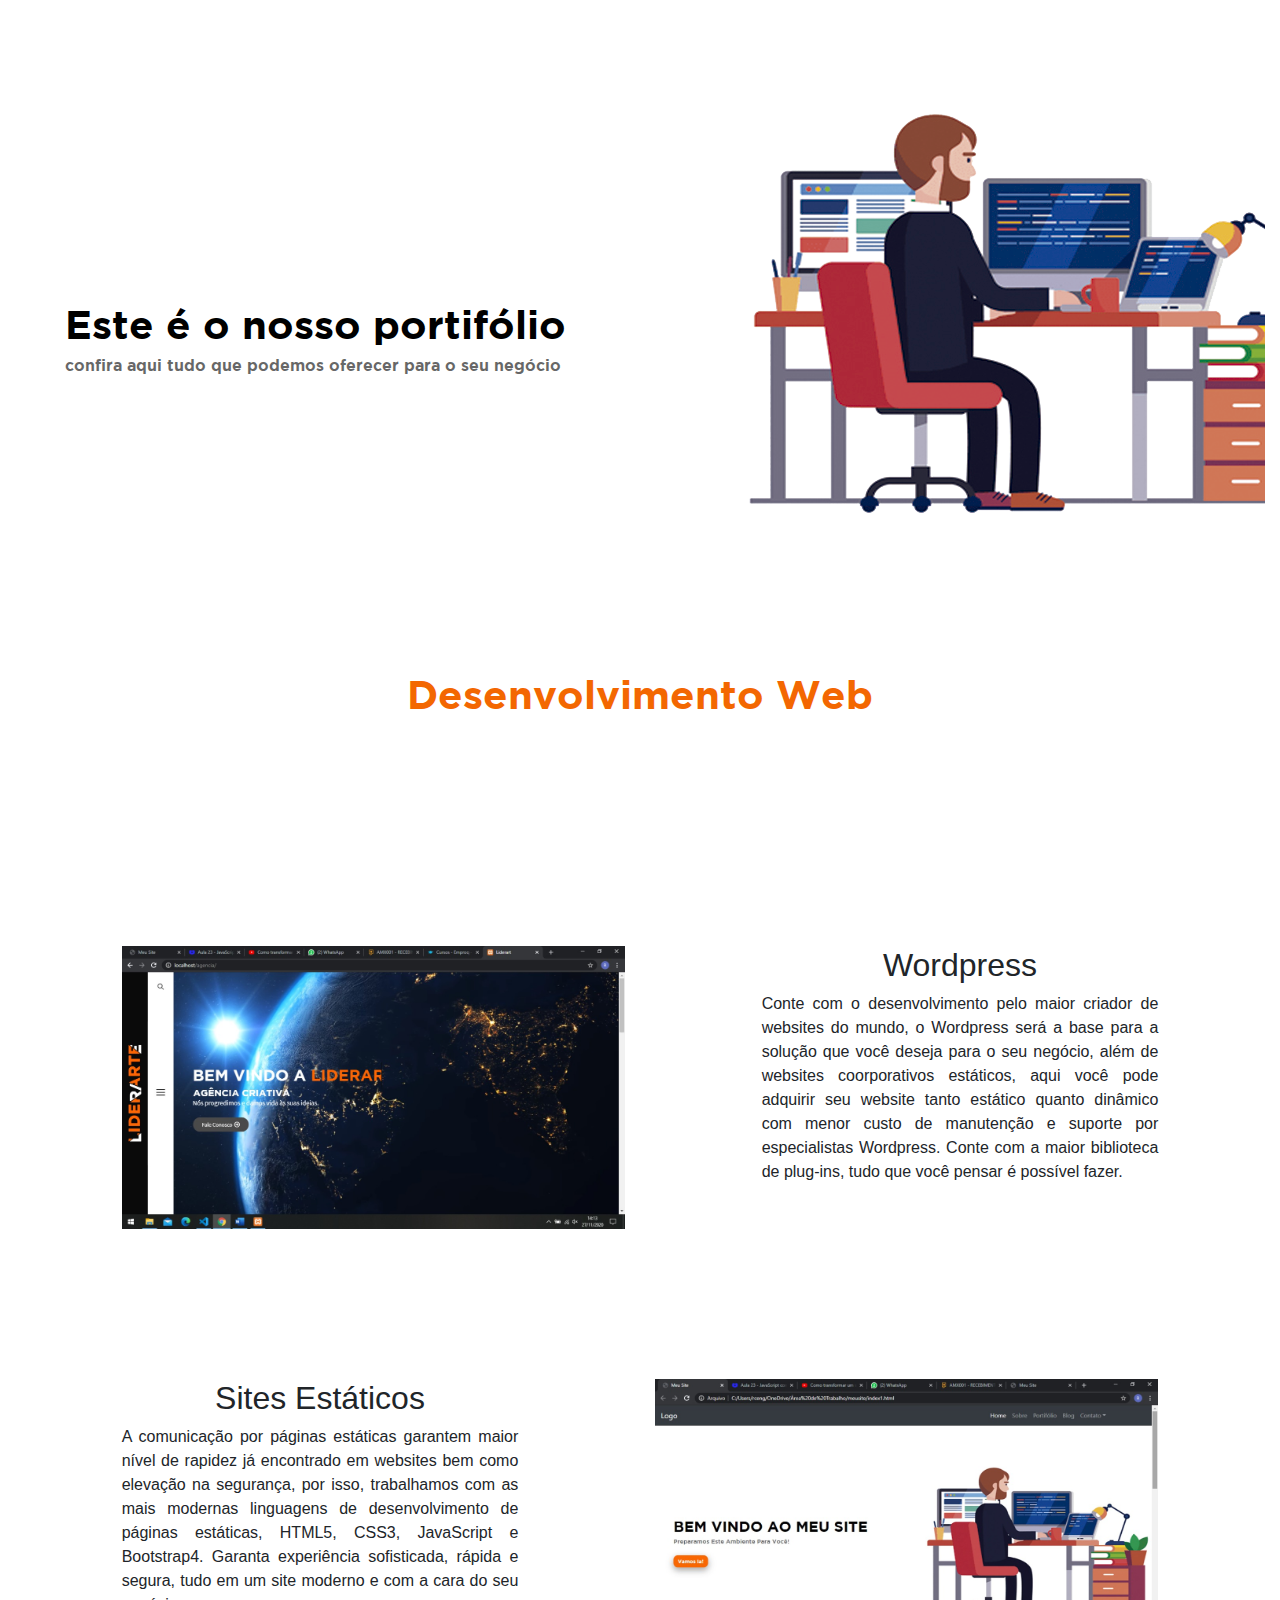
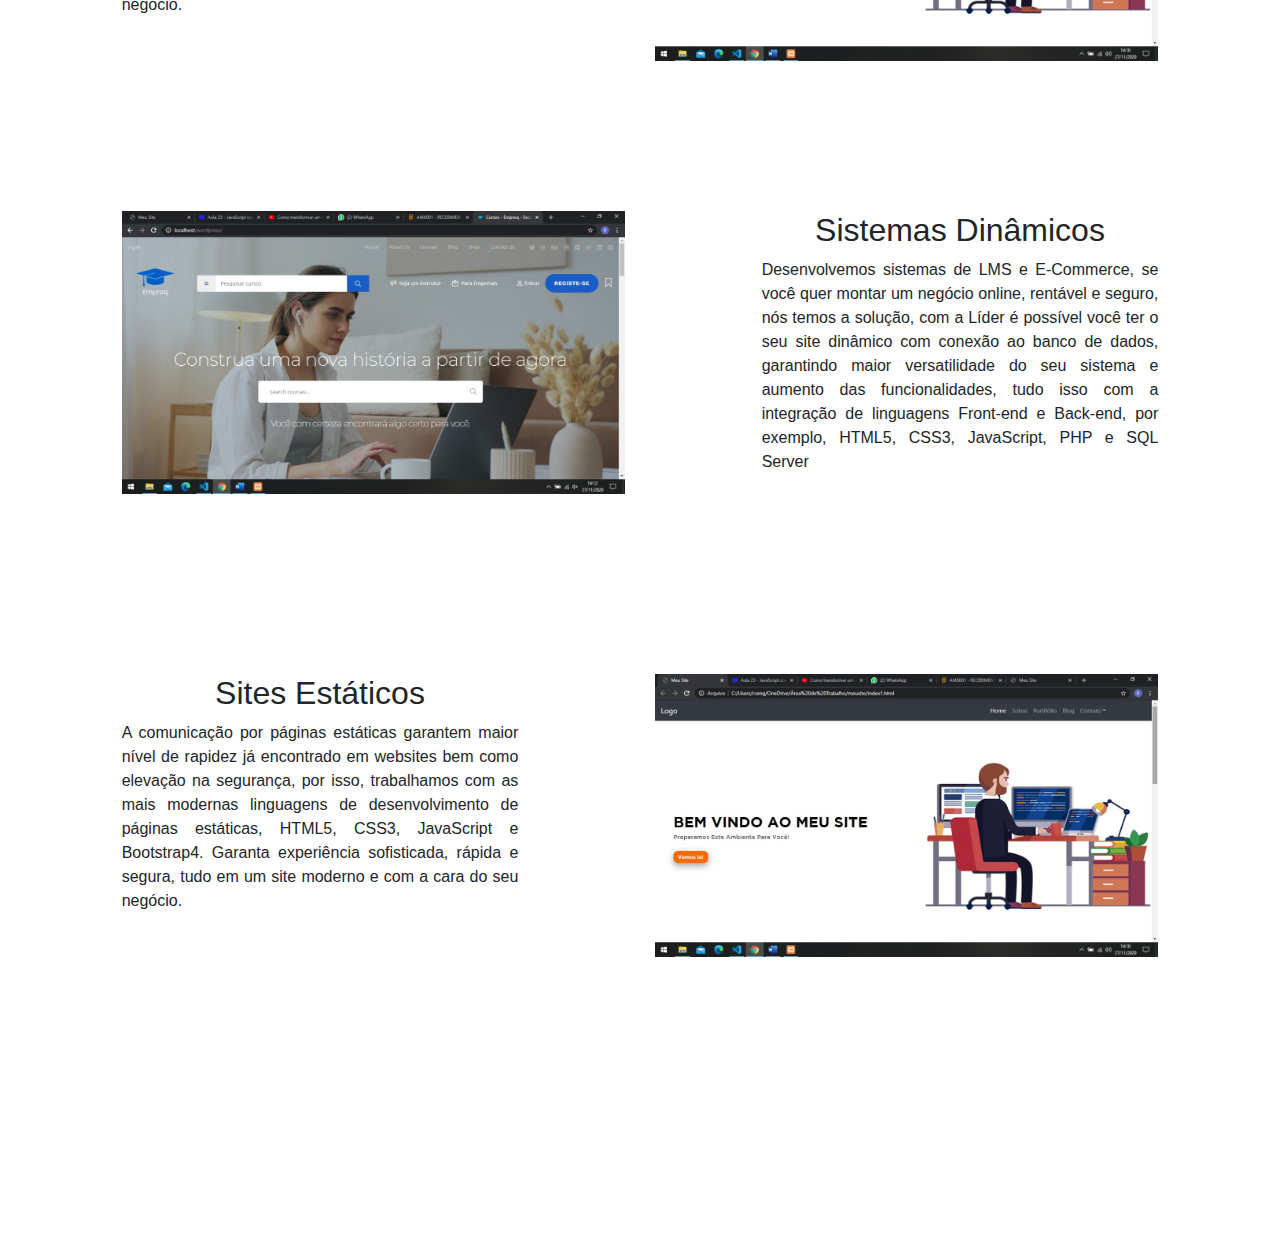
==== index.html.html @ 7605582d "update" ====
<!DOCTYPE html>
<html lang="pt-br">
<head>
        <title>Apresentação</title>
        <meta charset="utf-8">
        <!--Mobile-->
        <meta name="viewport" content="width=device-width, initial-scale=1">

        <!-- Latest compiled and minified CSS -->
        <link rel="stylesheet" href="https://maxcdn.bootstrapcdn.com/bootstrap/4.5.2/css/bootstrap.min.css">

        <!--For Font-Aswesome Icons-->
        <link rel="stylesheet" href="https://cdnj.cloudflare.com/ajax/libs/font-awesome/4.7.0/css/font-awesome.min.css">

        <!-- jQuery library -->
        <script src="https://ajax.googleapis.com/ajax/libs/jquery/3.5.1/jquery.min.js"></script>

        <!-- Popper JS -->
        <script src="https://cdnjs.cloudflare.com/ajax/libs/popper.js/1.16.0/umd/popper.min.js"></script>

        <!-- Latest compiled JavaScript -->
        <script src="https://maxcdn.bootstrapcdn.com/bootstrap/4.5.2/js/bootstrap.min.js"></script>

        <link rel="stylesheet" type="text/css" href="css/estilo.css">

        <style>

        </style>
        
</head>
<body class="container-fluid">
    <div id="capa" class="container-fluid">
        <h1 id="aprtitulo1" >Este é o nosso portifólio</h1>
        <h3 >confira aqui tudo que podemos oferecer para o seu negócio</h3>
    </div>
    <div id="aprcorpo" class="container-fluid"><h1 style="text-align: center;">Desenvolvimento Web</h1></div>
    <div class="containter-fluid" id="aprcorpo2">
        <div class="row">
            <div class="col-sm-1"></div>
            <div class="col-sm-5"><img src="imagens/site1.jfif"  height="500px" class="img-fluid"></div>
            <div class="col-sm-1"></div>
            <div class="col-sm-4"><h2 style="text-align: center;">Wordpress</h2><p style="text-align: justify;" >Conte 
                com o desenvolvimento pelo maior criador de websites do mundo, 
                o Wordpress será a base para a solução que você deseja para o seu negócio, além de 
                websites coorporativos estáticos, aqui você pode adquirir seu website tanto estático 
                quanto dinâmico com menor custo de manutenção e suporte por especialistas Wordpress. 
                Conte com a maior biblioteca de plug-ins, tudo que você pensar é possível fazer.</p></div>
            <div class="col-sm-1"></div>
        </div>
    <div class="containter-fluid" id="aprcorpo2">
        <div class="row">
            <div class="col-sm-1"></div>
            <div class="col-sm-4"><h2 style="text-align: center;">Sites Estáticos</h2><p style="text-align: justify;" >A comunicação
                 por páginas estáticas garantem maior nível de rapidez já encontrado em websites bem como elevação na segurança,
                  por isso, trabalhamos com as mais modernas linguagens de desenvolvimento de páginas estáticas, HTML5, CSS3, 
                  JavaScript e Bootstrap4. Garanta experiência sofisticada, rápida e segura, tudo em um site moderno e com a cara 
                  do seu negócio.</p></div>
            <div class="col-sm-1"></div>
            <div class="col-sm-5"><img src="imagens/site2.jfif"  height="500px" class="img-fluid"></div>
            <div class="col-sm-1"></div>
        </div>
    <div class="containter-fluid" id="aprcorpo2">
        <div class="row">
            <div class="col-sm-1"></div>
            <div class="col-sm-5"><img src="imagens/site3.jfif"  height="500px" class="img-fluid"></div>
            <div class="col-sm-1"></div>
            <div class="col-sm-4"><h2 style="text-align: center;">Sistemas Dinâmicos</h2><p style="text-align: justify;" >Desenvolvemos 
                sistemas de LMS e E-Commerce, se você quer montar um negócio online, rentável e seguro, nós temos a solução, 
                com a Líder é possível você ter o seu site dinâmico com conexão ao banco de dados, garantindo maior versatilidade 
                do seu sistema e aumento das funcionalidades, tudo isso com a integração de linguagens Front-end e Back-end, 
                por exemplo, HTML5, CSS3, JavaScript, PHP e SQL Server</p></div>
            <div class="col-sm-1"></div>
        </div>
    </div>
    <div class="containter-fluid" id="aprcorpo3">
        <div class="row">
            <div class="col-sm-1"></div>
            <div class="col-sm-4"><h2 style="text-align: center;">Sites Estáticos</h2><p style="text-align: justify;" >A comunicação
                 por páginas estáticas garantem maior nível de rapidez já encontrado em websites bem como elevação na segurança,
                  por isso, trabalhamos com as mais modernas linguagens de desenvolvimento de páginas estáticas, HTML5, CSS3, 
                  JavaScript e Bootstrap4. Garanta experiência sofisticada, rápida e segura, tudo em um site moderno e com a cara 
                  do seu negócio.</p></div>
            <div class="col-sm-1"></div>
            <div class="col-sm-5"><img src="imagens/site2.jfif"  height="500px" class="img-fluid"></div>
            <div class="col-sm-1"></div>
        </div>
</body>
</html>
---- css/estilo.css ----
@charset "utf-8";
@font-face {
    font-family: GOTHAM;
     src: url(../fonte/GOTHAM.TTF);
 }

body {
    width: 100%;
}
 /*Editando fonte*/


 p {
     font-family: Arial, Helvetica, sans-serif;
 }

 p#information{
     font-family: Arial, Helvetica, sans-serif;
     font-size: 16px;
     text-align: justify;
     text-indent: 25px;
     margin-bottom: 40px;
 }

 p#table{
    font-family: Arial, Helvetica, sans-serif;
    font-size: 16px;
    text-align: center;
    text-indent: 25px;
    margin-right: 40px;
    margin-bottom: 40px;
    margin-top: 40px;
 }

 h1{
     font-family: GOTHAM;
     color: black;
     
 }

 h1#table{
     text-align: center ;
 }

 h3{
     font-family: GOTHAM;
     font-size: 16px;
 }

 h1#cont1{
     color: rgb(0, 0, 0);
     font-size: 24px;
     margin-top: 100px;
     text-align: center;
 }

 h1#cont1-1{
    color: rgb(255, 255, 255);
    font-size: 24px;
    margin-top: 150px;
    text-align: center;
}

p#cont1-1{
    color:white;
    text-indent: 25px;
    text-align: justify;
}

 p#cont1{
     text-align: justify;
     text-indent: 25px;
 }

 h1#aprtitulo1{
     margin-top: 50px;
 }
 
/*Editando Menu*/


 
a#link{
    color: rgb(0, 0, 0);
}

div#data{
    color: white;
}

/*Editando capa*/

div#capa{
    background-image: url(../imagens/capa.png);
    width: 100%;
    height: 500px;
    padding-top: 200px;
    padding-left: 0px;
    padding-bottom: 200px;
    margin-bottom: 50px;
    margin-top: 50px;
}

div#capa h1{
    color: rgb(0, 0, 0);
    margin-left: 50px;
    transition-property: all;
    transition-duration: 0.4s;
    transition-timing-function: linear;
    transition-delay: 0.1s;
}

div#capa h3{
    color: rgba(0, 0, 0,0.6);
    margin-left: 50px;
    transition-property: all;
    transition-duration: 0.4s;
    transition-timing-function: linear;
    transition-delay: 0.1s;
}

/* Editando imagens */

img#logo{
    width: 60px;
    height: 40px;
    margin-bottom: -50px;
    margin-left: 120px;
}

img#newsletterimg{
    width: 300px;
    height: 150px;
}

div#newsletter{
    text-align: center;
}

img#dev{
    width: 650px;
    height: 300px;
    margin-top: 100px;
    margin-bottom: 40px;
}

img#img2{
    margin-top: 100px;
}

img#cont1{
    margin-top: 50px;
}

/* Editando Botão */

button#capa{
    margin-left: 50px;
    margin-top: 20px;
    background-color: rgb(248, 103, 1); 
    border: none;
    color: white;
    text-align: center;
    text-decoration: none;
    display: inline-block;
    font-size: 14px;
    font-family: GOTHAM;
    border-radius: 12px;
    box-shadow: 0 8px 16px 0 rgba(0,0,0,0.2), 0 6px 20px 0 rgba(0,0,0,0.19);
    transition-property: all;
    transition-duration: 0.4s;
    transition-timing-function: linear;
    transition-delay: 0.1s;
    
}

a#link2{
    color: rgb(255, 255, 255);
}

/* Editando Cont */

div#aprcorpo{
    padding-top: 70px;
    padding-bottom: 70px;
    
}

div#aprcorpo2{
    padding-top: 150px;
    padding-bottom: 100px;
}

div#aprcorpo3{
    padding-top: 80px;
    padding-bottom: 100px;
}

div#aprcorpo h1{
    color: rgb(243, 103, 1);
}

div#cont1{
   background-color: rgba(0,0,0,0.7);
    margin-top: 100px;
    width: 100%;
    height: 500px;
}

div#container1{
    width: 100%;
    height: 300px;
} 

div#newsletterlb{
    text-align: center;
    margin-top: 40px;
    margin-bottom: 40px;

}

div#corpo2{
    background-color: rgb(243, 103, 1);
    padding-bottom: 100px;
}

div#corpo1{
    padding-bottom: 100px;
}

/*Editando newsletter*/

h1#newsletter{
    margin-top: 150px;
}



/* Editando Footer*/

footer{
    background-color: black;
    color: white;
    margin-top: -10px;
    margin-bottom: -30px;
    padding: 20px;
    width: 100%;
    display: block;
    font-family: GOTHAM;
}

footer p{
    margin-left: 80px;
}
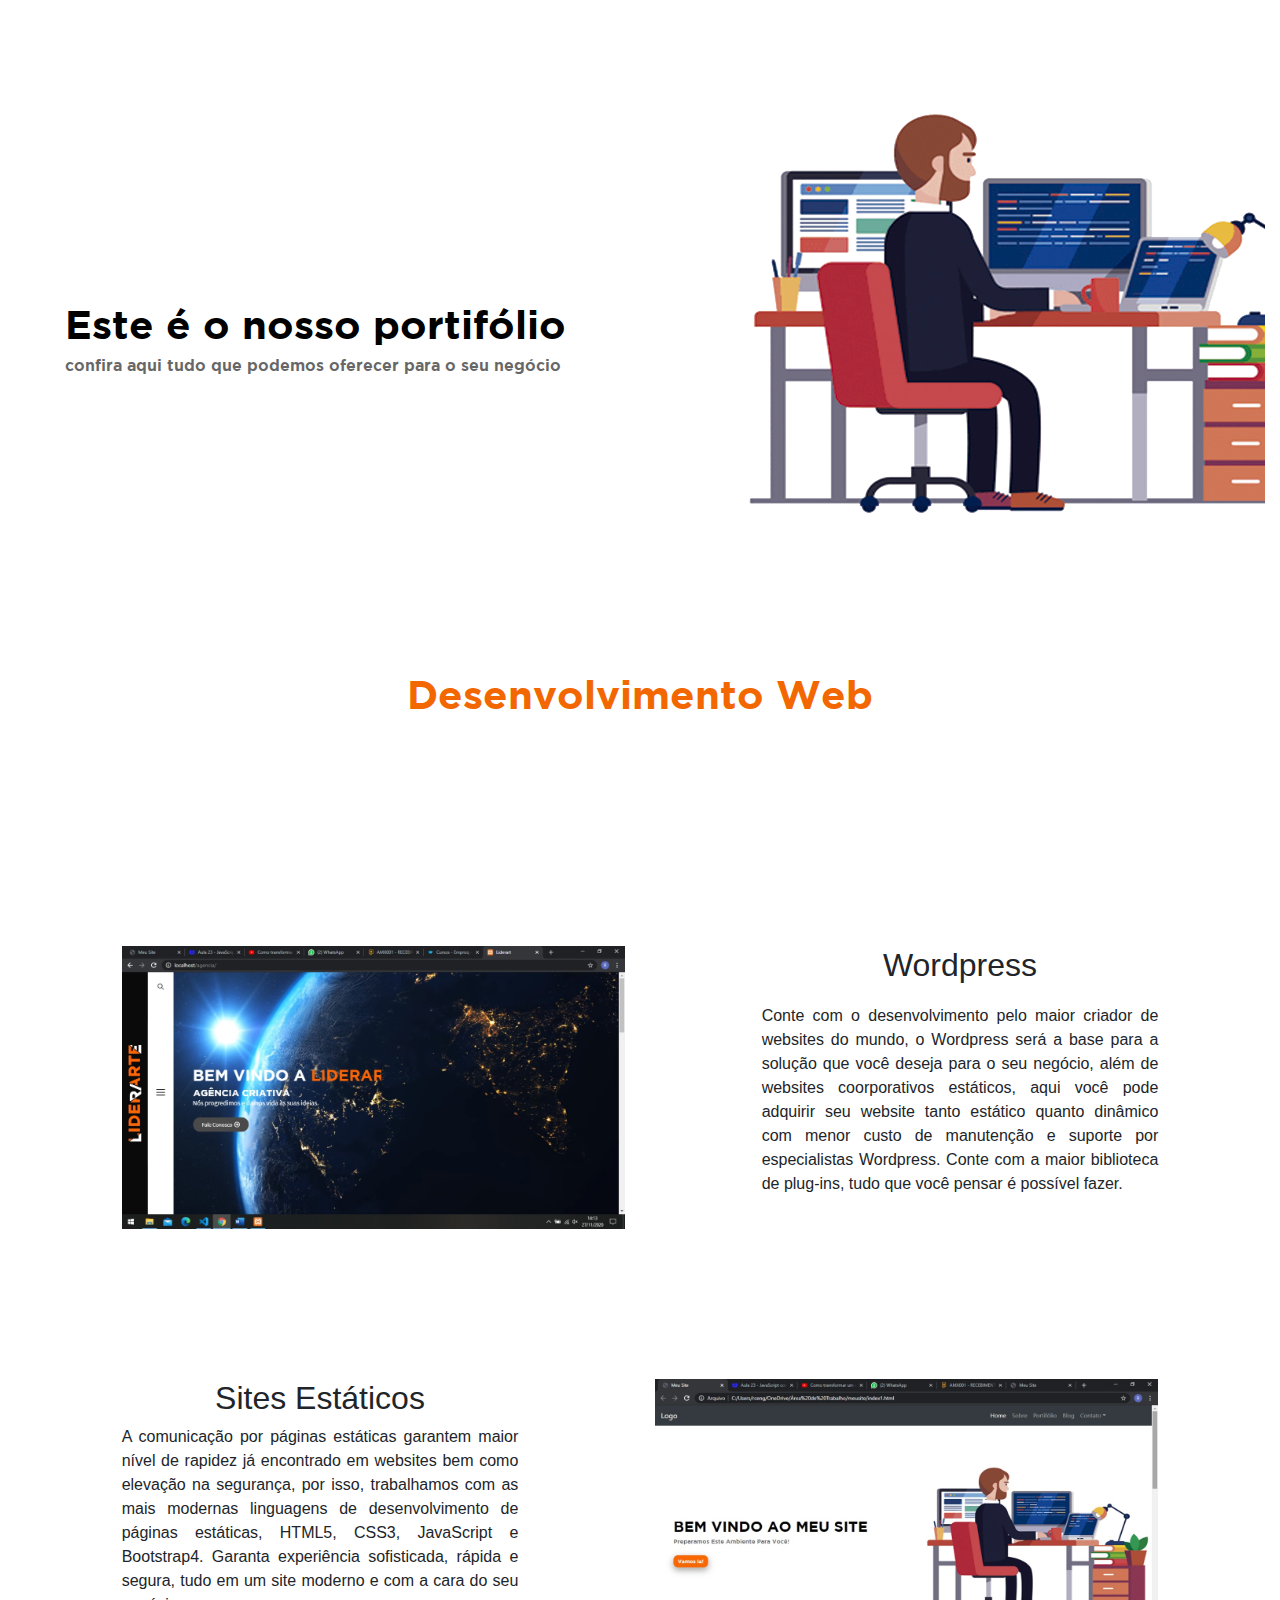
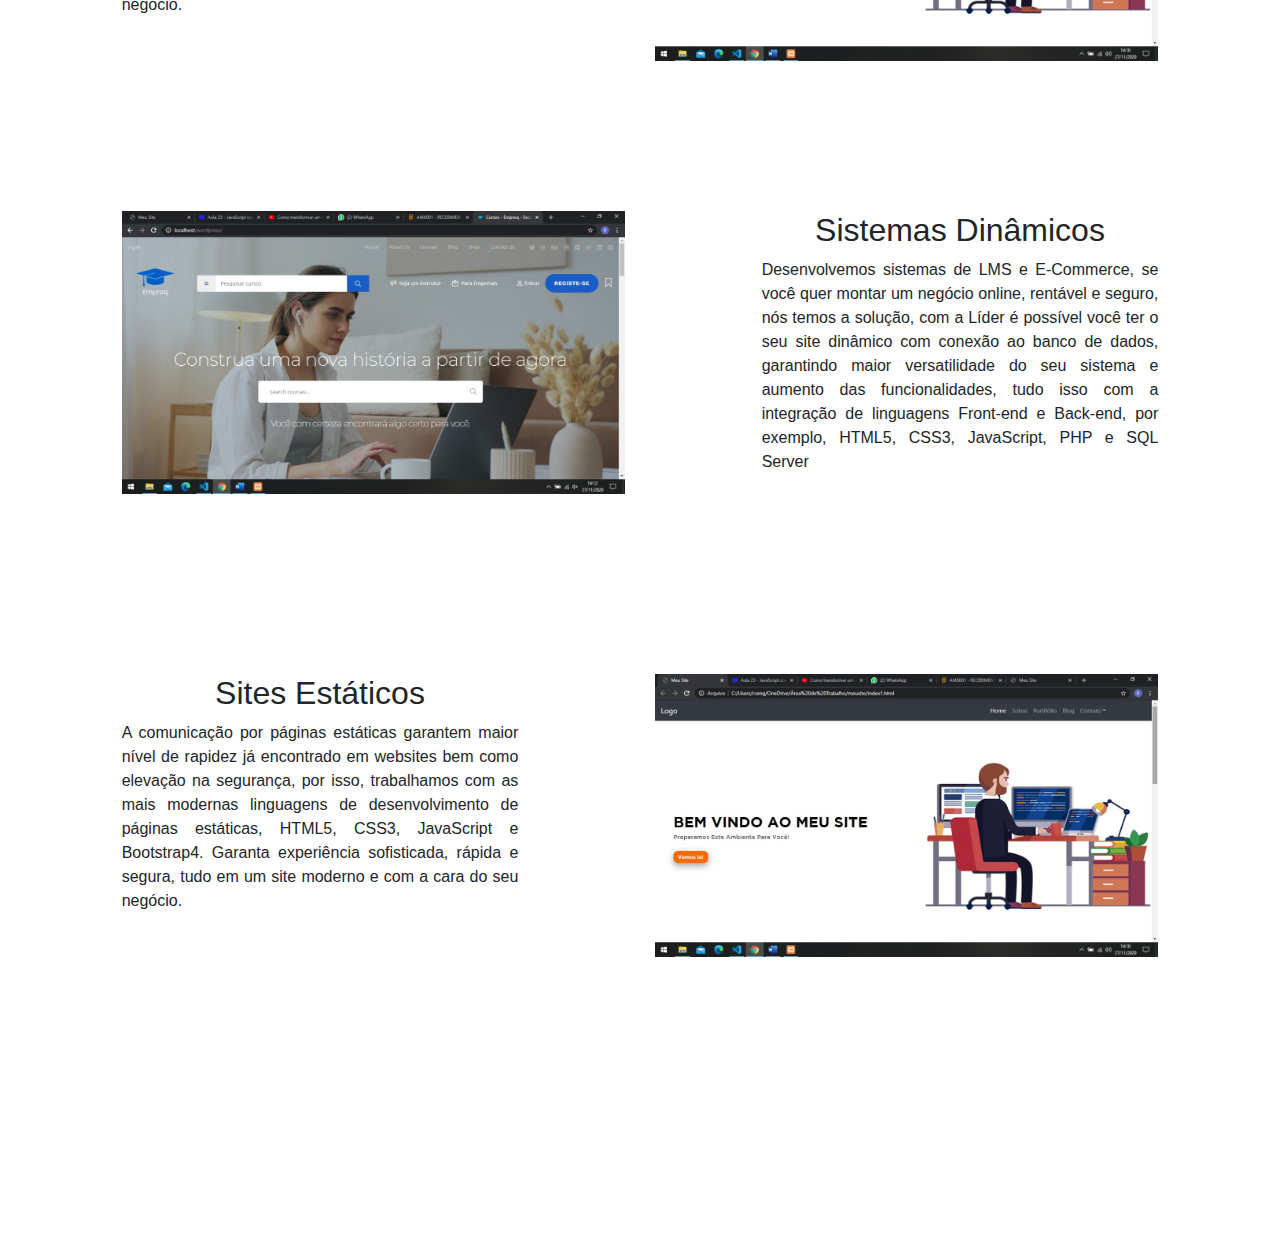
==== commit 8f595f54: "update" ====
--- a/index.html.html
+++ b/index.html.html
@@ -39,7 +39,7 @@
             <div class="col-sm-1"></div>
             <div class="col-sm-5"><img src="imagens/site1.jfif"  height="500px" class="img-fluid"></div>
             <div class="col-sm-1"></div>
-            <div class="col-sm-4"><h2 style="text-align: center;">Wordpress</h2><p style="text-align: justify;" >Conte 
+            <div class="col-sm-4"><h2 style="text-align: center;">Wordpress</h2><p id="textapr" style="text-align: justify;" >Conte 
                 com o desenvolvimento pelo maior criador de websites do mundo, 
                 o Wordpress será a base para a solução que você deseja para o seu negócio, além de 
                 websites coorporativos estáticos, aqui você pode adquirir seu website tanto estático 
--- a/css/estilo.css
+++ b/css/estilo.css
@@ -76,6 +76,10 @@
      margin-top: 50px;
  }
  
+ p#textapr{
+    margin-top: 20px;
+ }
+
 /*Editando Menu*/
 
 
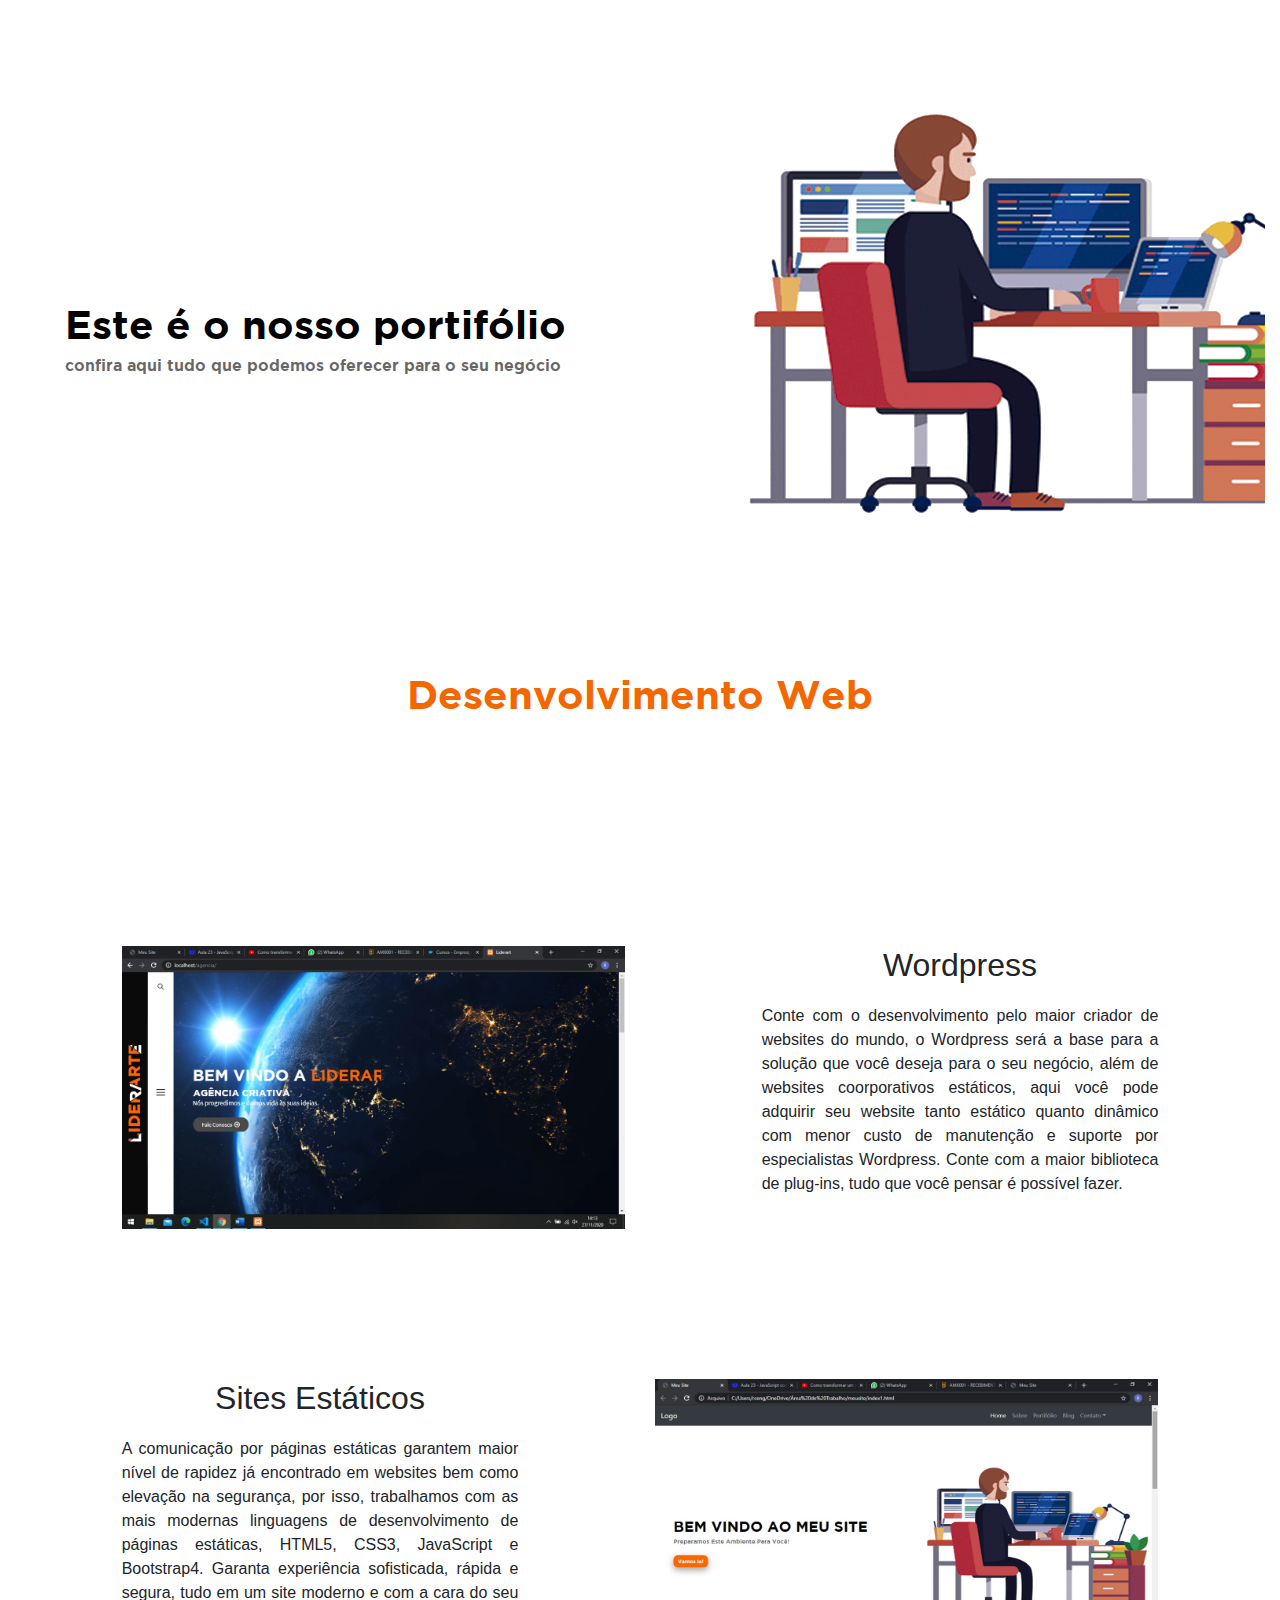
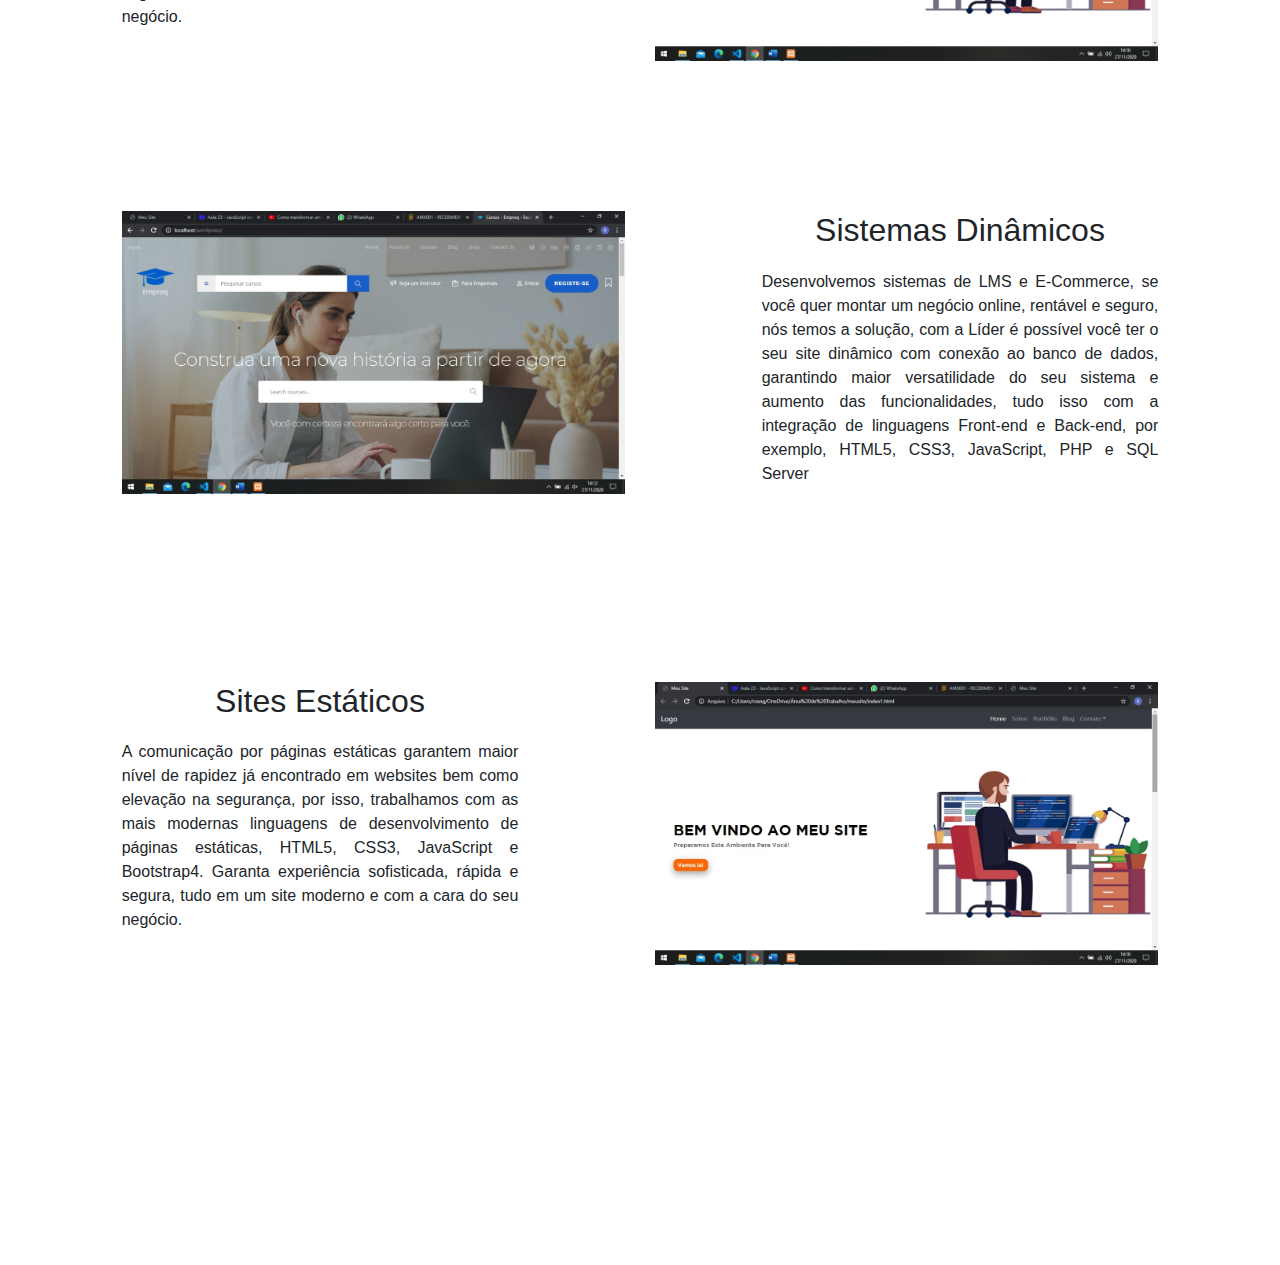
==== commit 5fedeb7c: "Update index.html.html" ====
--- a/index.html.html
+++ b/index.html.html
@@ -50,7 +50,7 @@
     <div class="containter-fluid" id="aprcorpo2">
         <div class="row">
             <div class="col-sm-1"></div>
-            <div class="col-sm-4"><h2 style="text-align: center;">Sites Estáticos</h2><p style="text-align: justify;" >A comunicação
+            <div class="col-sm-4"><h2 style="text-align: center;">Sites Estáticos</h2><p id="textapr" style="text-align: justify;" >A comunicação
                  por páginas estáticas garantem maior nível de rapidez já encontrado em websites bem como elevação na segurança,
                   por isso, trabalhamos com as mais modernas linguagens de desenvolvimento de páginas estáticas, HTML5, CSS3, 
                   JavaScript e Bootstrap4. Garanta experiência sofisticada, rápida e segura, tudo em um site moderno e com a cara 
@@ -64,7 +64,7 @@
             <div class="col-sm-1"></div>
             <div class="col-sm-5"><img src="imagens/site3.jfif"  height="500px" class="img-fluid"></div>
             <div class="col-sm-1"></div>
-            <div class="col-sm-4"><h2 style="text-align: center;">Sistemas Dinâmicos</h2><p style="text-align: justify;" >Desenvolvemos 
+            <div class="col-sm-4"><h2 style="text-align: center;">Sistemas Dinâmicos</h2><p id="textapr" style="text-align: justify;" >Desenvolvemos 
                 sistemas de LMS e E-Commerce, se você quer montar um negócio online, rentável e seguro, nós temos a solução, 
                 com a Líder é possível você ter o seu site dinâmico com conexão ao banco de dados, garantindo maior versatilidade 
                 do seu sistema e aumento das funcionalidades, tudo isso com a integração de linguagens Front-end e Back-end, 
@@ -75,7 +75,7 @@
     <div class="containter-fluid" id="aprcorpo3">
         <div class="row">
             <div class="col-sm-1"></div>
-            <div class="col-sm-4"><h2 style="text-align: center;">Sites Estáticos</h2><p style="text-align: justify;" >A comunicação
+            <div class="col-sm-4"><h2 style="text-align: center;">Sites Estáticos</h2><p id="textapr" style="text-align: justify;" >A comunicação
                  por páginas estáticas garantem maior nível de rapidez já encontrado em websites bem como elevação na segurança,
                   por isso, trabalhamos com as mais modernas linguagens de desenvolvimento de páginas estáticas, HTML5, CSS3, 
                   JavaScript e Bootstrap4. Garanta experiência sofisticada, rápida e segura, tudo em um site moderno e com a cara 
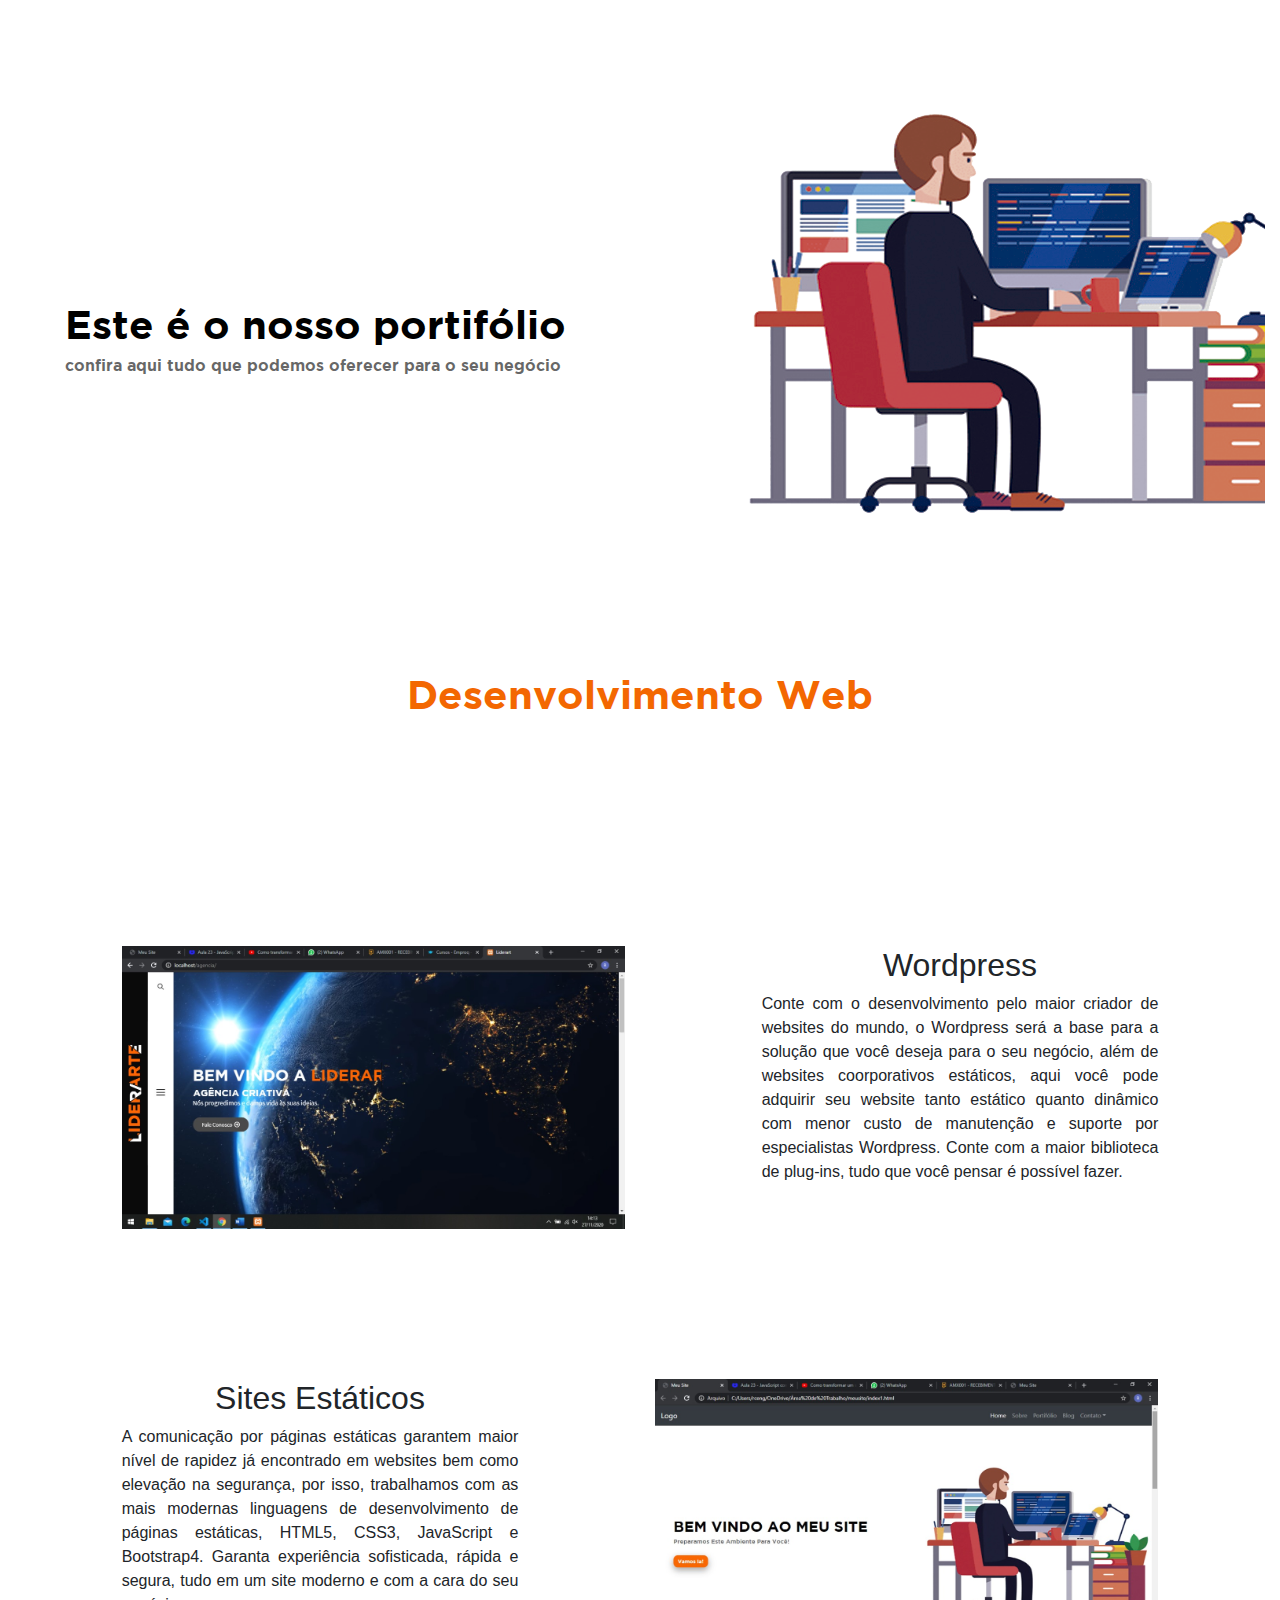
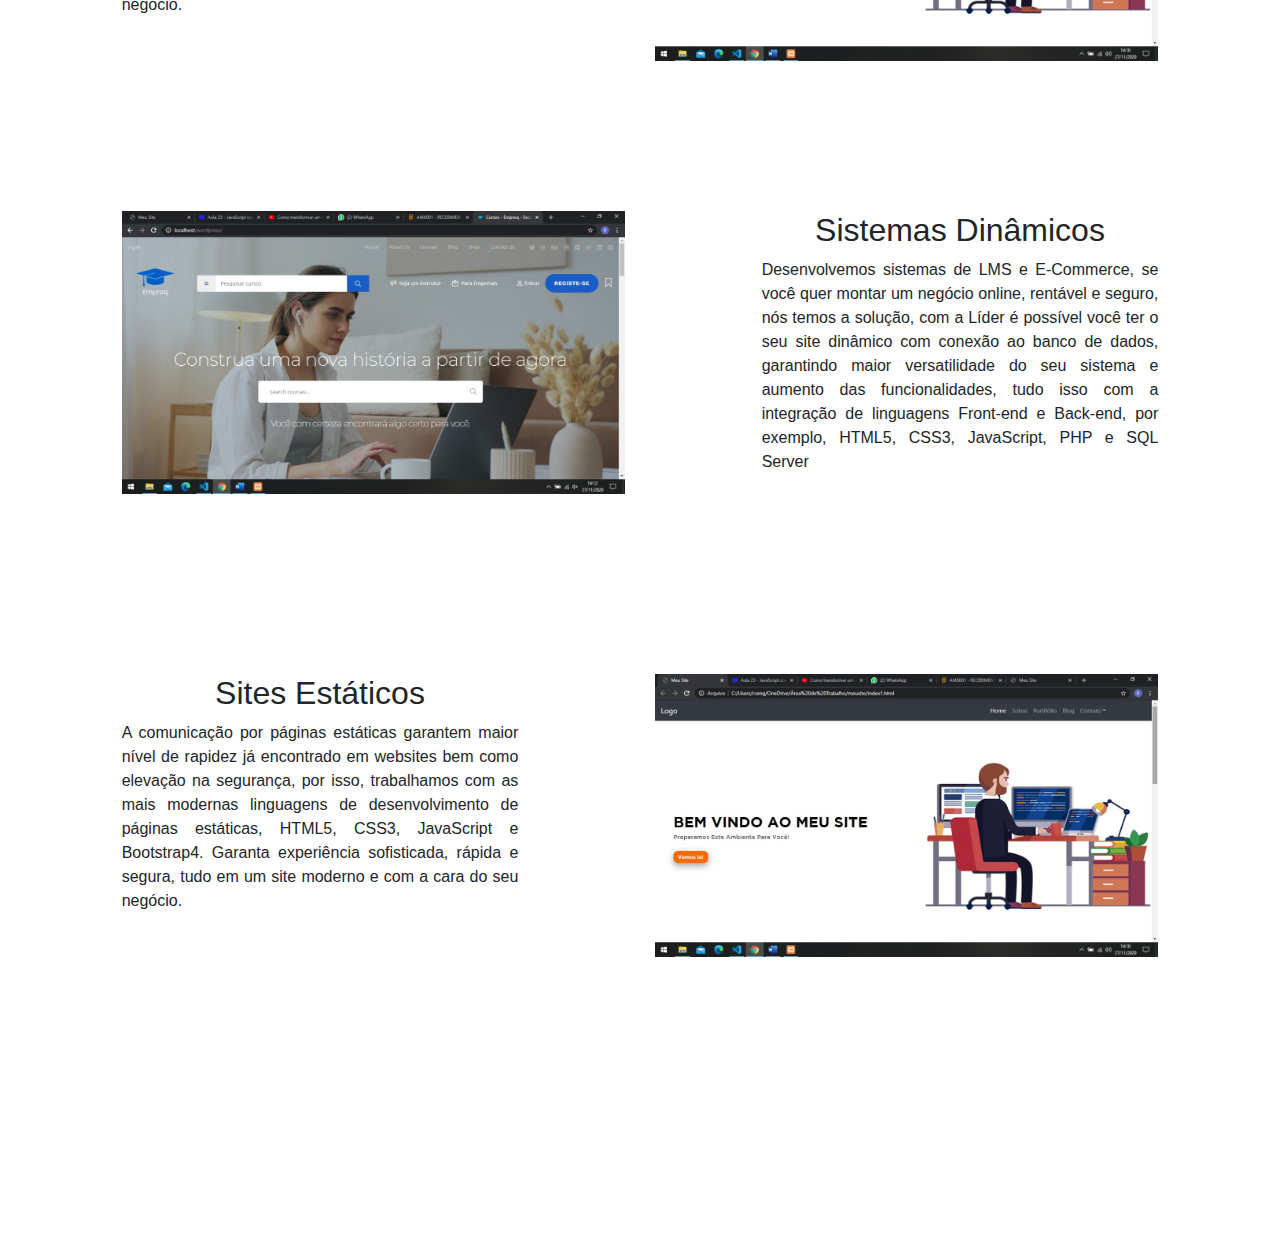
==== commit 96fca694: "Update index.html.html" ====
--- a/index.html.html
+++ b/index.html.html
@@ -39,7 +39,7 @@
             <div class="col-sm-1"></div>
             <div class="col-sm-5"><img src="imagens/site1.jfif"  height="500px" class="img-fluid"></div>
             <div class="col-sm-1"></div>
-            <div class="col-sm-4"><h2 style="text-align: center;">Wordpress</h2><p id="textapr" style="text-align: justify;" >Conte 
+            <div class="col-sm-4"><h2 style="text-align: center;">Wordpress</h2><p style="text-align: justify;" >Conte 
                 com o desenvolvimento pelo maior criador de websites do mundo, 
                 o Wordpress será a base para a solução que você deseja para o seu negócio, além de 
                 websites coorporativos estáticos, aqui você pode adquirir seu website tanto estático 
@@ -50,7 +50,7 @@
     <div class="containter-fluid" id="aprcorpo2">
         <div class="row">
             <div class="col-sm-1"></div>
-            <div class="col-sm-4"><h2 style="text-align: center;">Sites Estáticos</h2><p id="textapr" style="text-align: justify;" >A comunicação
+            <div class="col-sm-4"><h2 style="text-align: center;">Sites Estáticos</h2><p style="text-align: justify;" >A comunicação
                  por páginas estáticas garantem maior nível de rapidez já encontrado em websites bem como elevação na segurança,
                   por isso, trabalhamos com as mais modernas linguagens de desenvolvimento de páginas estáticas, HTML5, CSS3, 
                   JavaScript e Bootstrap4. Garanta experiência sofisticada, rápida e segura, tudo em um site moderno e com a cara 
@@ -64,7 +64,7 @@
             <div class="col-sm-1"></div>
             <div class="col-sm-5"><img src="imagens/site3.jfif"  height="500px" class="img-fluid"></div>
             <div class="col-sm-1"></div>
-            <div class="col-sm-4"><h2 style="text-align: center;">Sistemas Dinâmicos</h2><p id="textapr" style="text-align: justify;" >Desenvolvemos 
+            <div class="col-sm-4"><h2 style="text-align: center;">Sistemas Dinâmicos</h2><p style="text-align: justify;" >Desenvolvemos 
                 sistemas de LMS e E-Commerce, se você quer montar um negócio online, rentável e seguro, nós temos a solução, 
                 com a Líder é possível você ter o seu site dinâmico com conexão ao banco de dados, garantindo maior versatilidade 
                 do seu sistema e aumento das funcionalidades, tudo isso com a integração de linguagens Front-end e Back-end, 
@@ -75,7 +75,7 @@
     <div class="containter-fluid" id="aprcorpo3">
         <div class="row">
             <div class="col-sm-1"></div>
-            <div class="col-sm-4"><h2 style="text-align: center;">Sites Estáticos</h2><p id="textapr" style="text-align: justify;" >A comunicação
+            <div class="col-sm-4"><h2 style="text-align: center;">Sites Estáticos</h2><p style="text-align: justify;" >A comunicação
                  por páginas estáticas garantem maior nível de rapidez já encontrado em websites bem como elevação na segurança,
                   por isso, trabalhamos com as mais modernas linguagens de desenvolvimento de páginas estáticas, HTML5, CSS3, 
                   JavaScript e Bootstrap4. Garanta experiência sofisticada, rápida e segura, tudo em um site moderno e com a cara 
--- a/css/estilo.css
+++ b/css/estilo.css
@@ -77,7 +77,7 @@
  }
  
  p#textapr{
-    margin-top: 20px;
+    padding-top: 50px;
  }
 
 /*Editando Menu*/
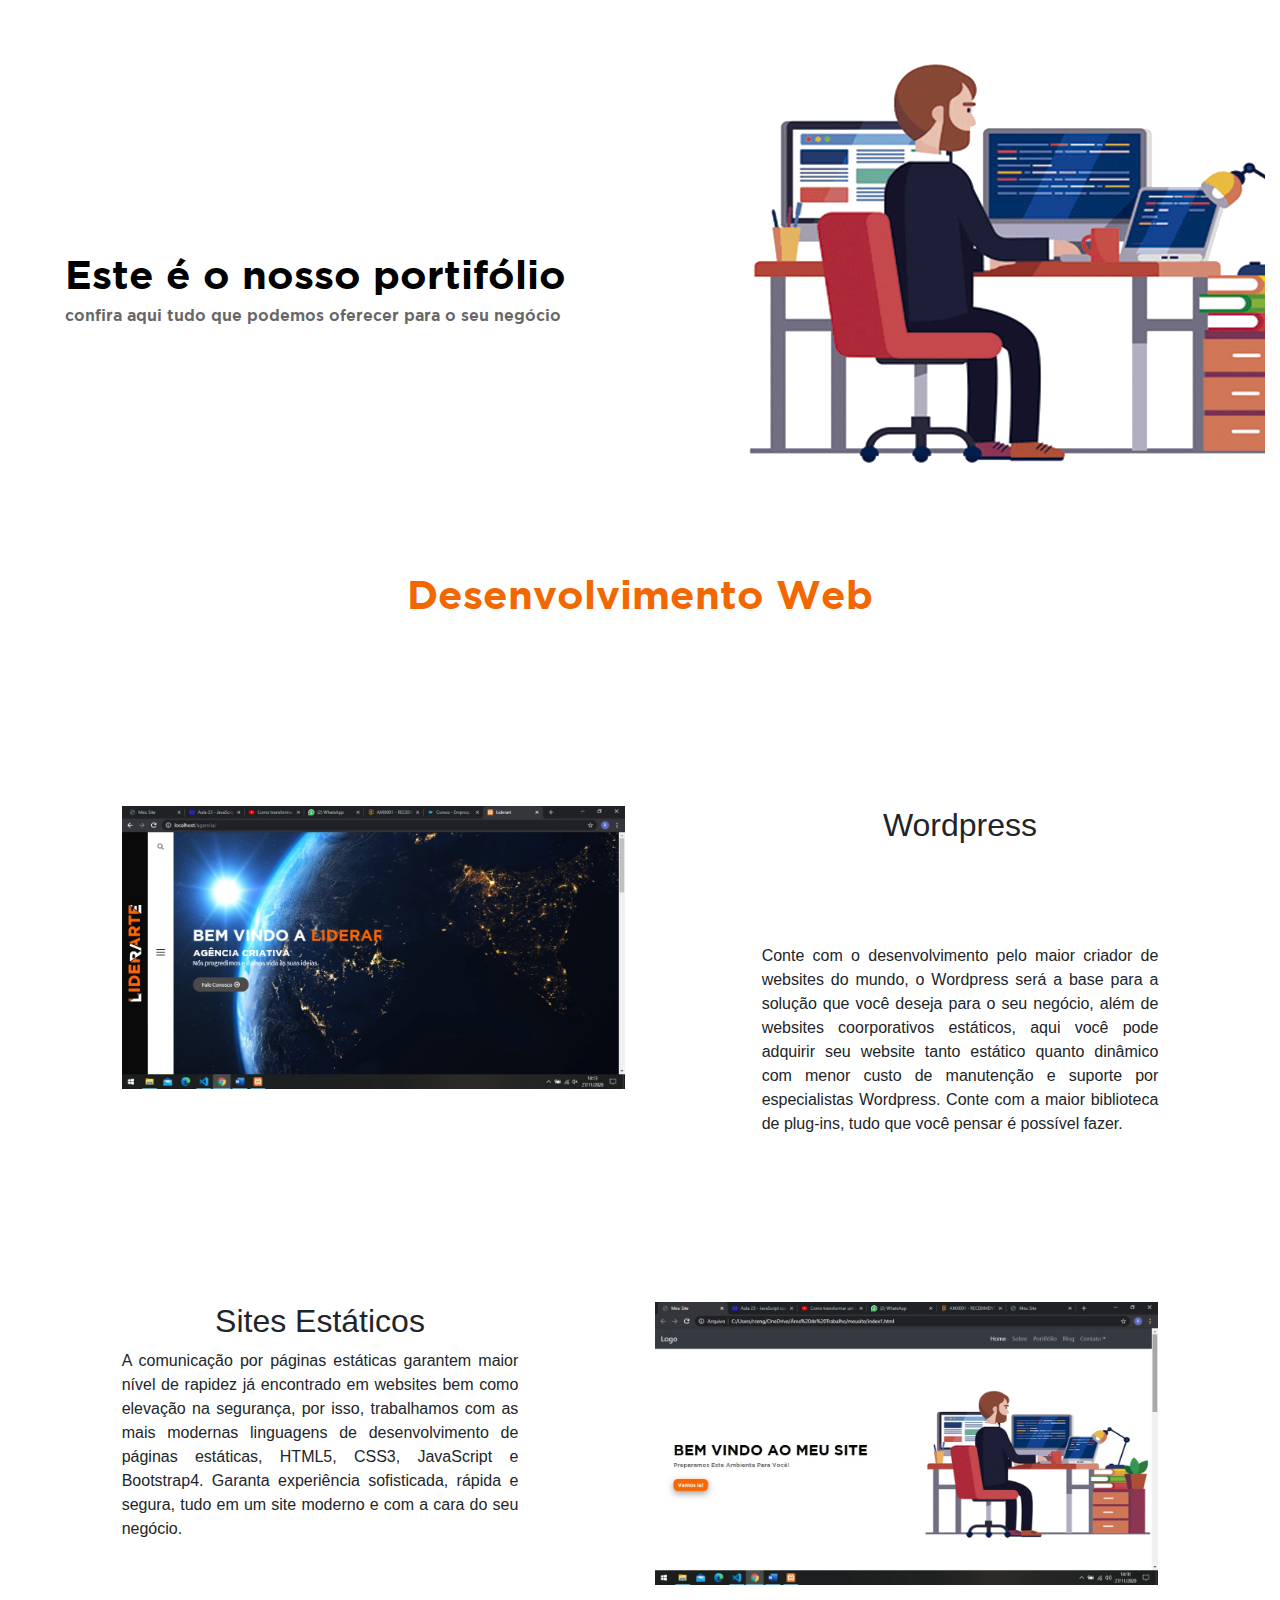
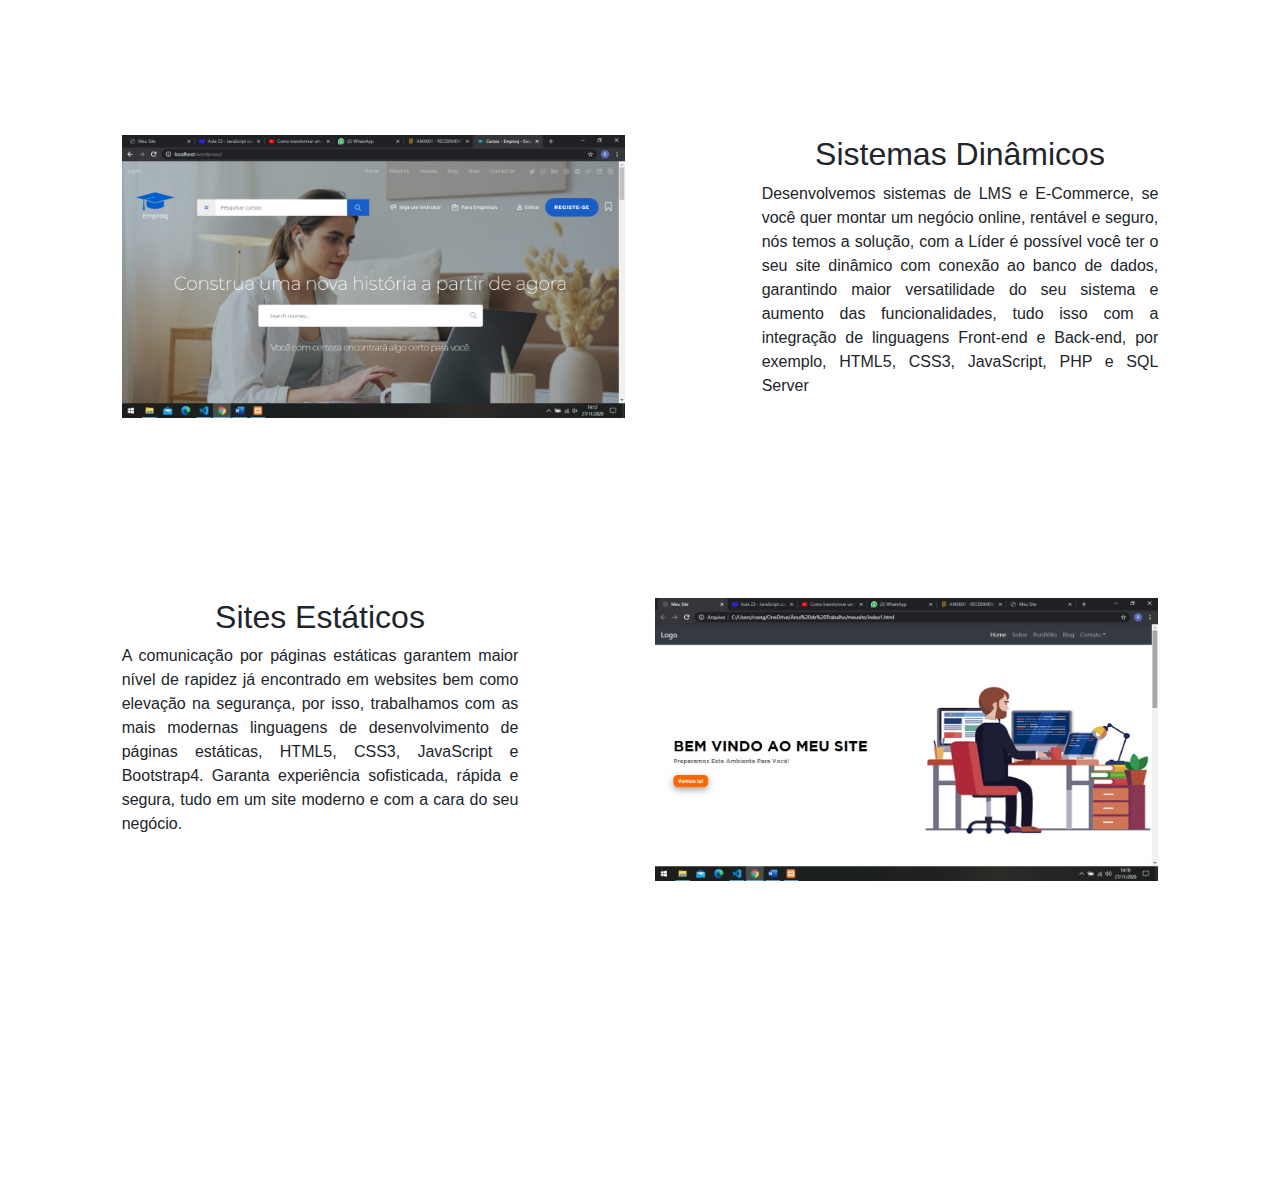
==== commit 7b5d88ef: "up" ====
--- a/index.html.html
+++ b/index.html.html
@@ -39,7 +39,7 @@
             <div class="col-sm-1"></div>
             <div class="col-sm-5"><img src="imagens/site1.jfif"  height="500px" class="img-fluid"></div>
             <div class="col-sm-1"></div>
-            <div class="col-sm-4"><h2 style="text-align: center;">Wordpress</h2><p style="text-align: justify;" >Conte 
+            <div class="col-sm-4"><h2 style="text-align: center;">Wordpress</h2><p id="textapr" style="text-align: justify;" >Conte 
                 com o desenvolvimento pelo maior criador de websites do mundo, 
                 o Wordpress será a base para a solução que você deseja para o seu negócio, além de 
                 websites coorporativos estáticos, aqui você pode adquirir seu website tanto estático 
--- a/css/estilo.css
+++ b/css/estilo.css
@@ -75,10 +75,11 @@
  h1#aprtitulo1{
      margin-top: 50px;
  }
+
+ p#textapr{
+    margin-top: 100px;
+ }
  
- p#textapr{
-    padding-top: 50px;
- }
 
 /*Editando Menu*/
 
@@ -95,14 +96,13 @@
 /*Editando capa*/
 
 div#capa{
-    background-image: url(../imagens/capa.png);
+    background-image: url(../imagens/capa.png) ;
     width: 100%;
     height: 500px;
     padding-top: 200px;
     padding-left: 0px;
     padding-bottom: 200px;
-    margin-bottom: 50px;
-    margin-top: 50px;
+    margin: auto;
 }
 
 div#capa h1{
@@ -186,7 +186,7 @@
 
 div#aprcorpo{
     padding-top: 70px;
-    padding-bottom: 70px;
+    padding-bottom: 30px;
     
 }
 
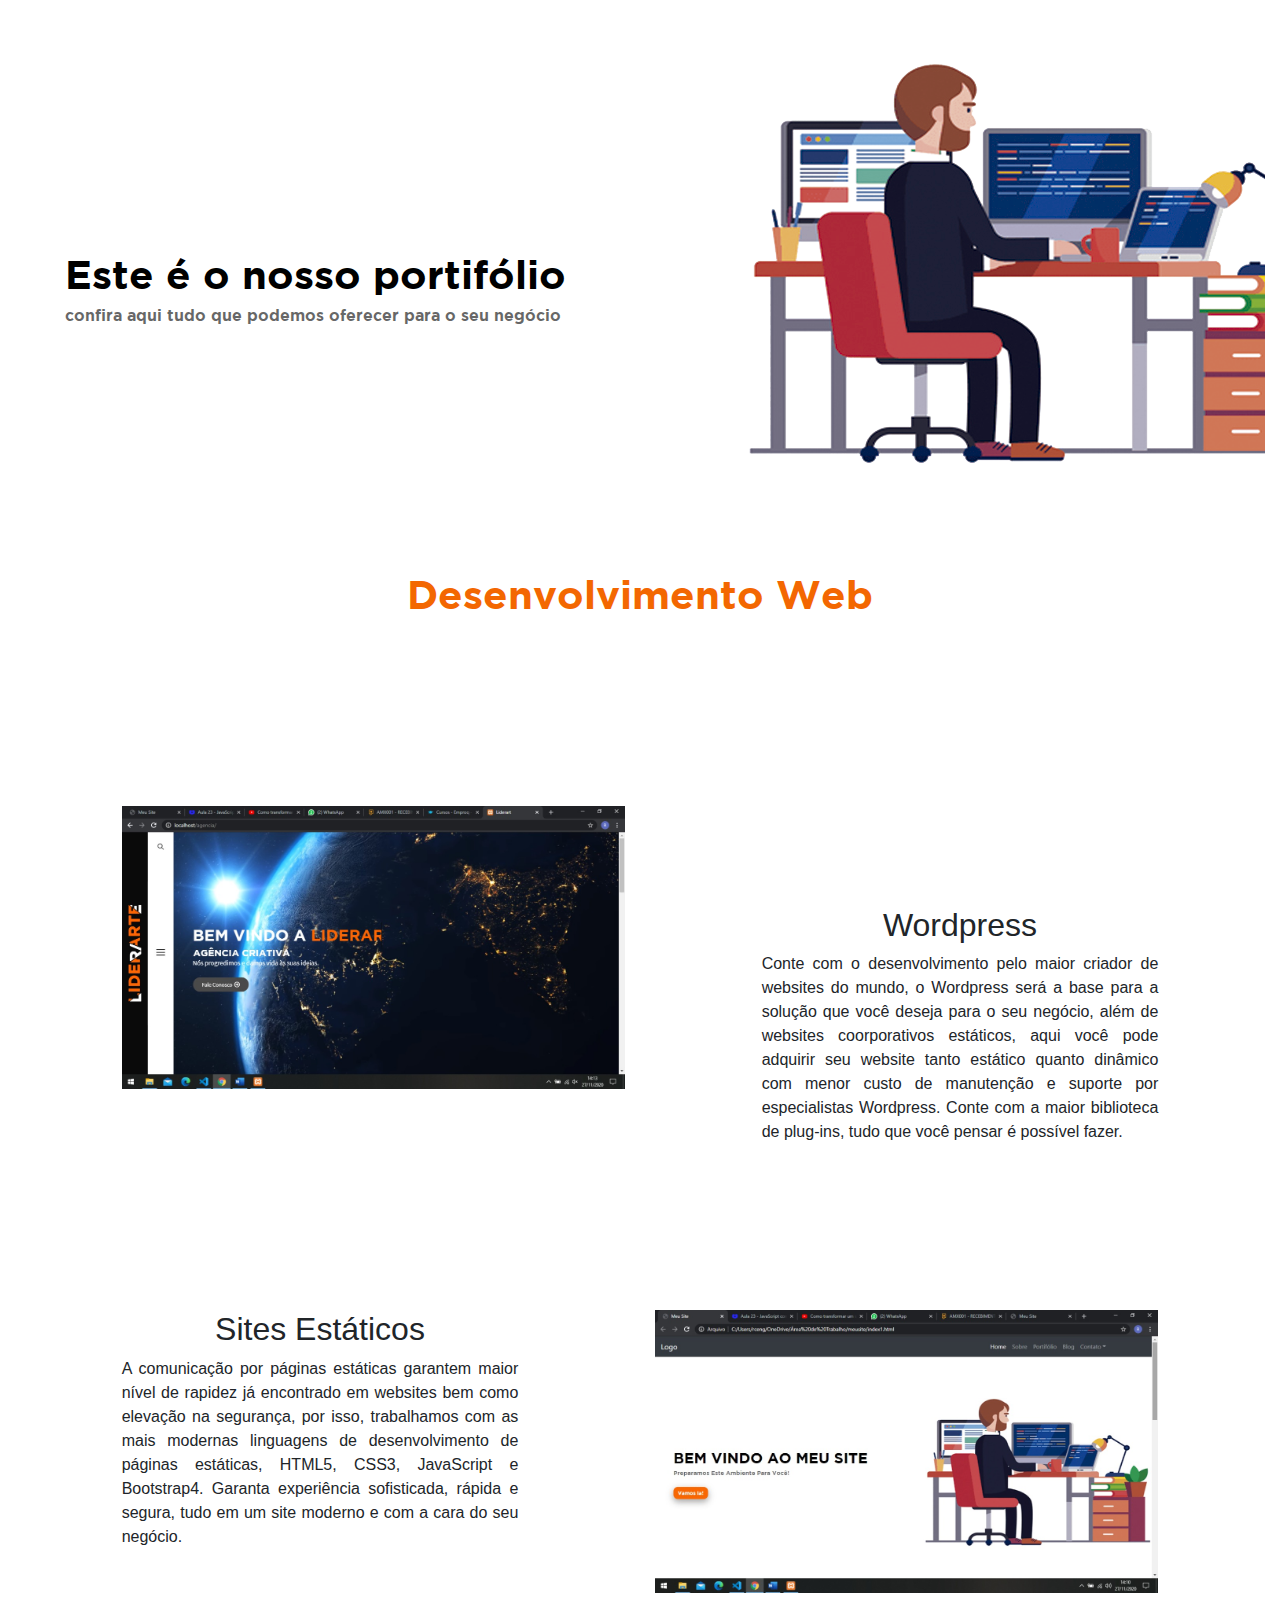
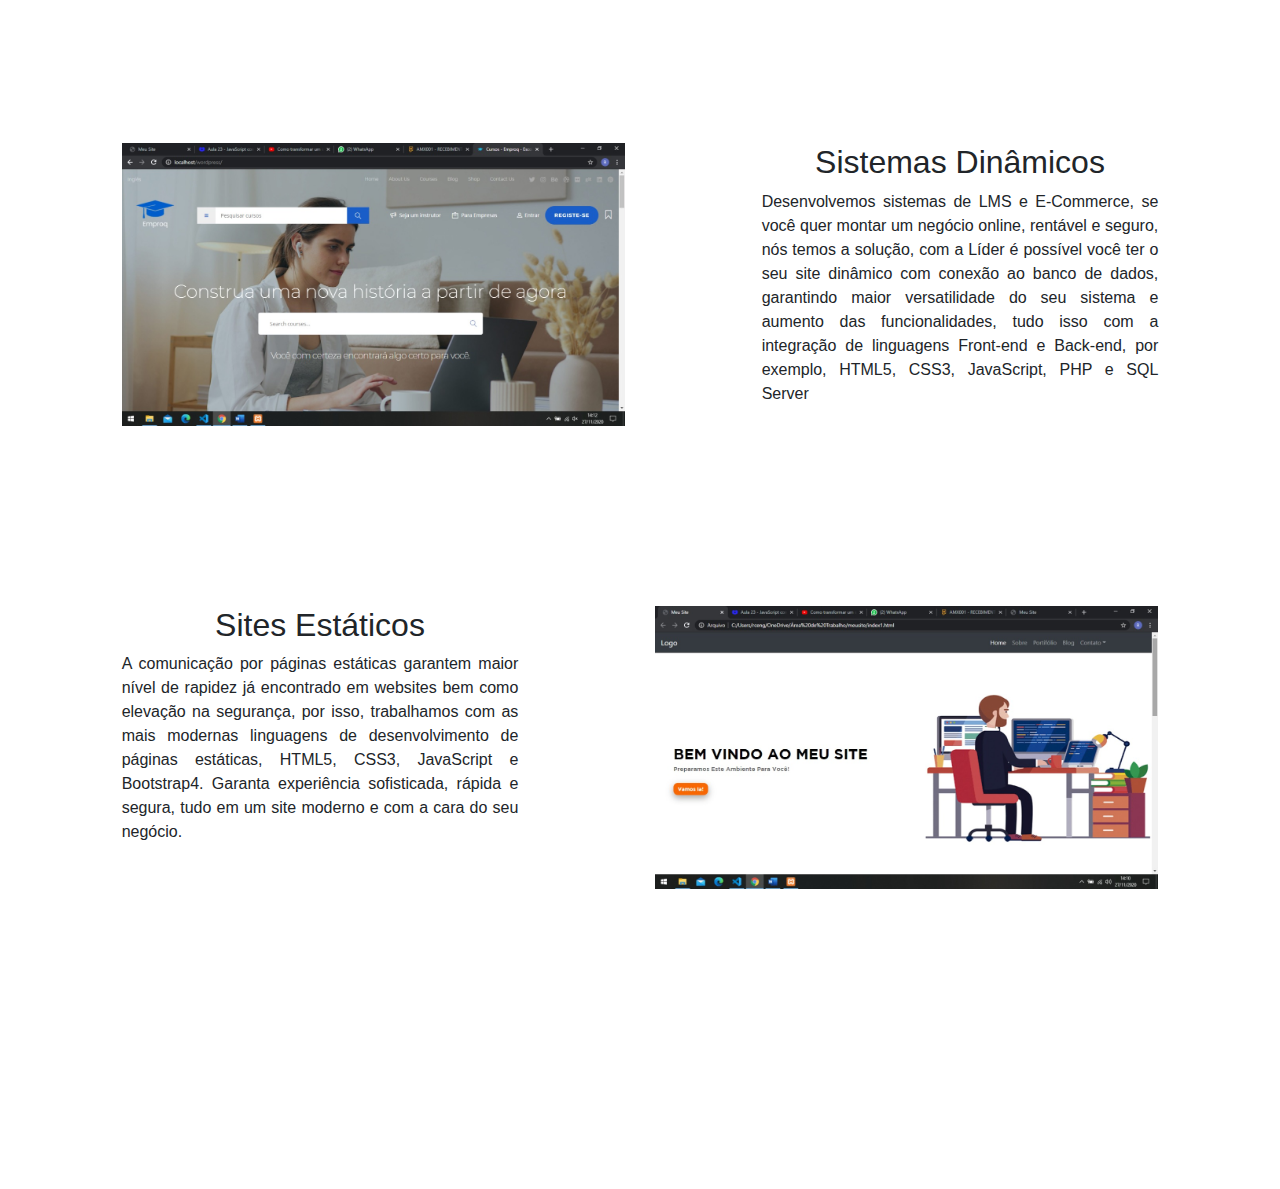
==== commit 0651ffc6: "up" ====
--- a/index.html.html
+++ b/index.html.html
@@ -39,7 +39,7 @@
             <div class="col-sm-1"></div>
             <div class="col-sm-5"><img src="imagens/site1.jfif"  height="500px" class="img-fluid"></div>
             <div class="col-sm-1"></div>
-            <div class="col-sm-4"><h2 style="text-align: center;">Wordpress</h2><p id="textapr" style="text-align: justify;" >Conte 
+            <div class="col-sm-4"><h2 id="textapr" style="text-align: center;">Wordpress</h2><p style="text-align: justify;" >Conte 
                 com o desenvolvimento pelo maior criador de websites do mundo, 
                 o Wordpress será a base para a solução que você deseja para o seu negócio, além de 
                 websites coorporativos estáticos, aqui você pode adquirir seu website tanto estático 
--- a/css/estilo.css
+++ b/css/estilo.css
@@ -76,7 +76,7 @@
      margin-top: 50px;
  }
 
- p#textapr{
+ h2#textapr{
     margin-top: 100px;
  }
  
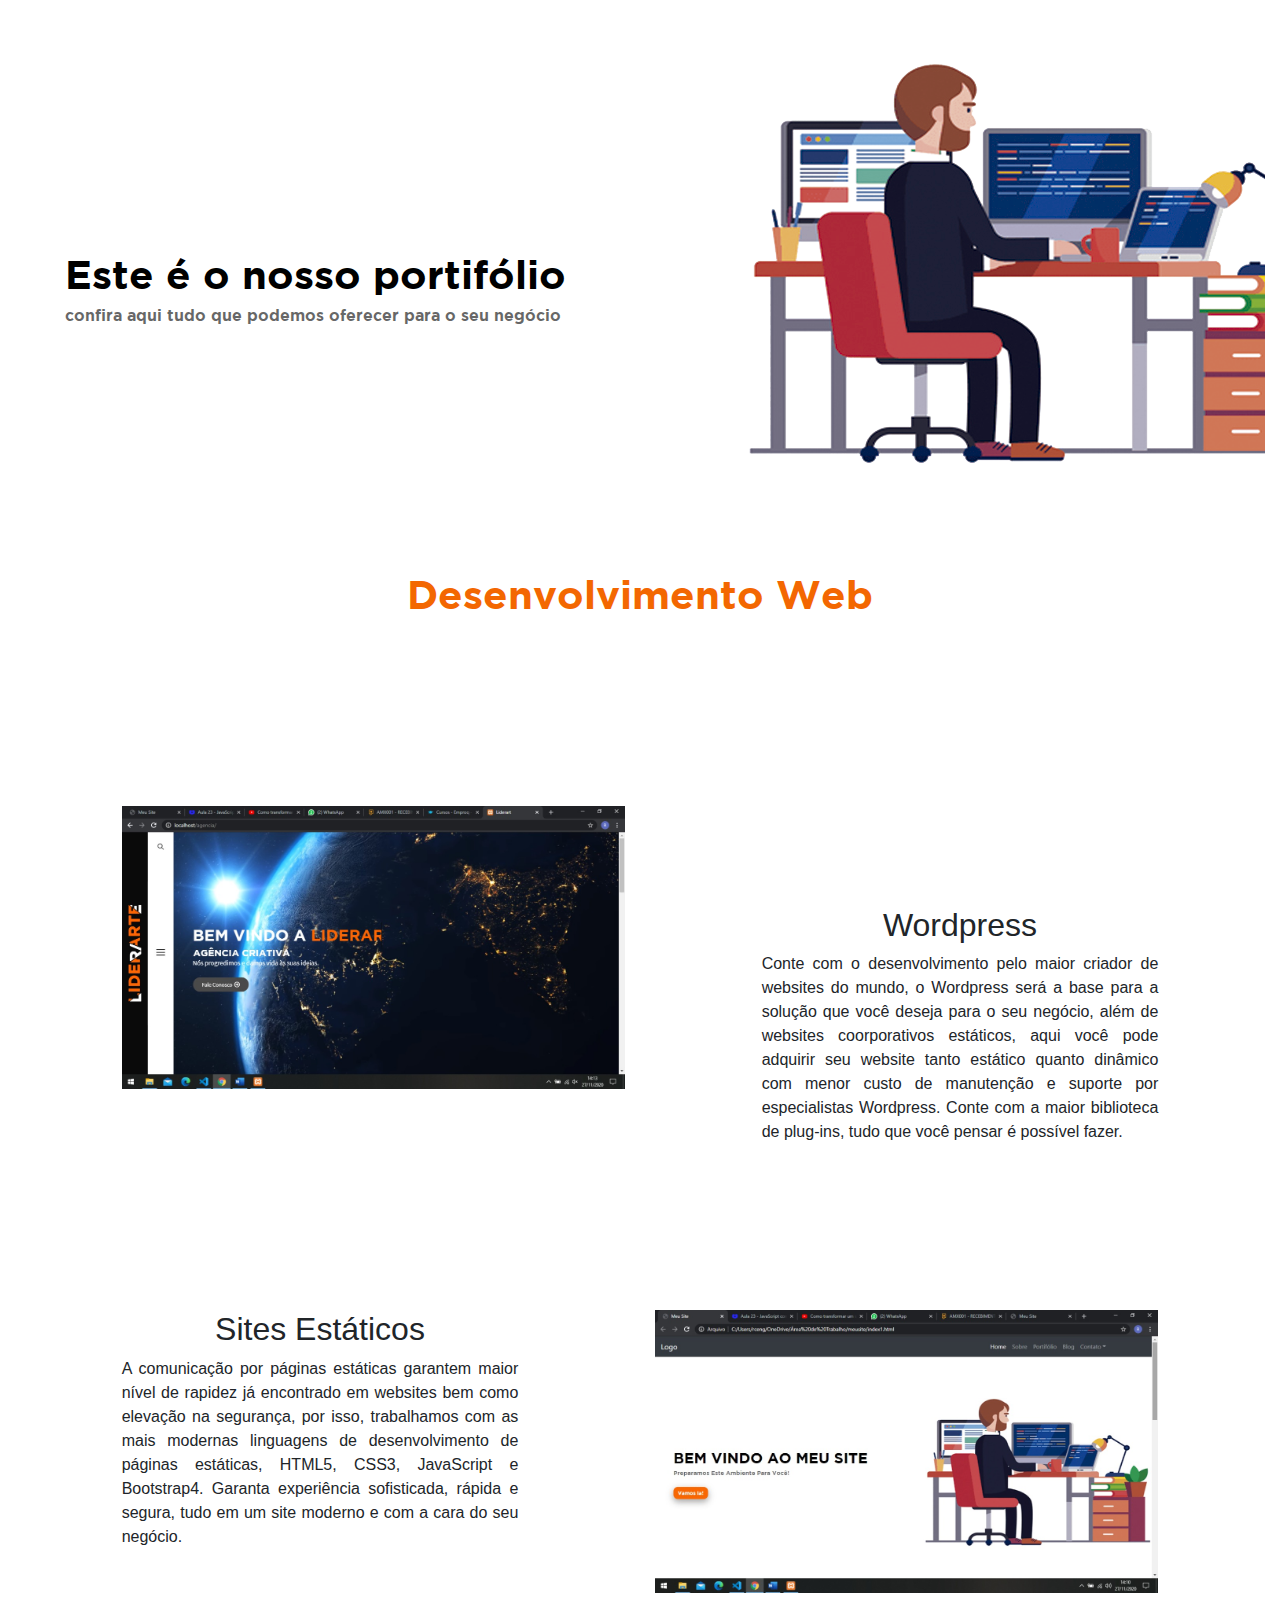
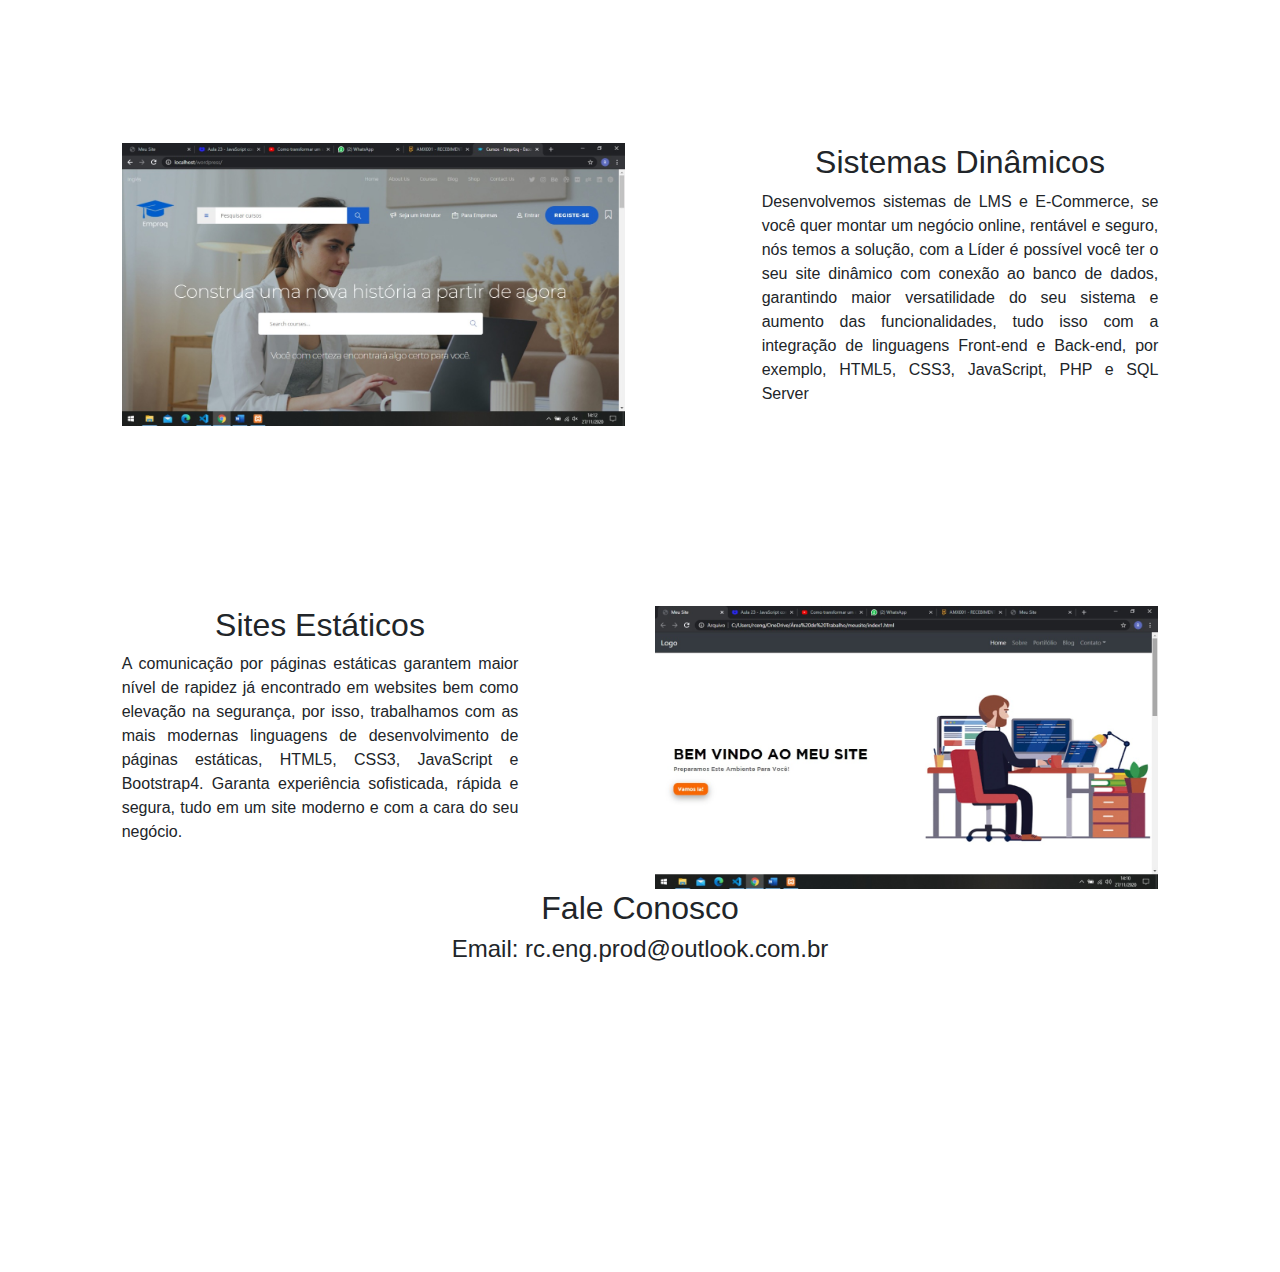
==== commit 0f554bf8: "Update index.html.html" ====
--- a/index.html.html
+++ b/index.html.html
@@ -84,5 +84,7 @@
             <div class="col-sm-5"><img src="imagens/site2.jfif"  height="500px" class="img-fluid"></div>
             <div class="col-sm-1"></div>
         </div>
+    <div style="text-align: center;"><h2>Fale Conosco</h2></div>
+    <div style="text-align: center;"><h4>Email: <mail>rc.eng.prod@outlook.com.br</mail></h4></div>
 </body>
 </html>
--- a/css/estilo.css
+++ b/css/estilo.css
@@ -5,7 +5,7 @@
  }
 
 body {
-    width: 100%;
+    width: auto;
 }
  /*Editando fonte*/
 
